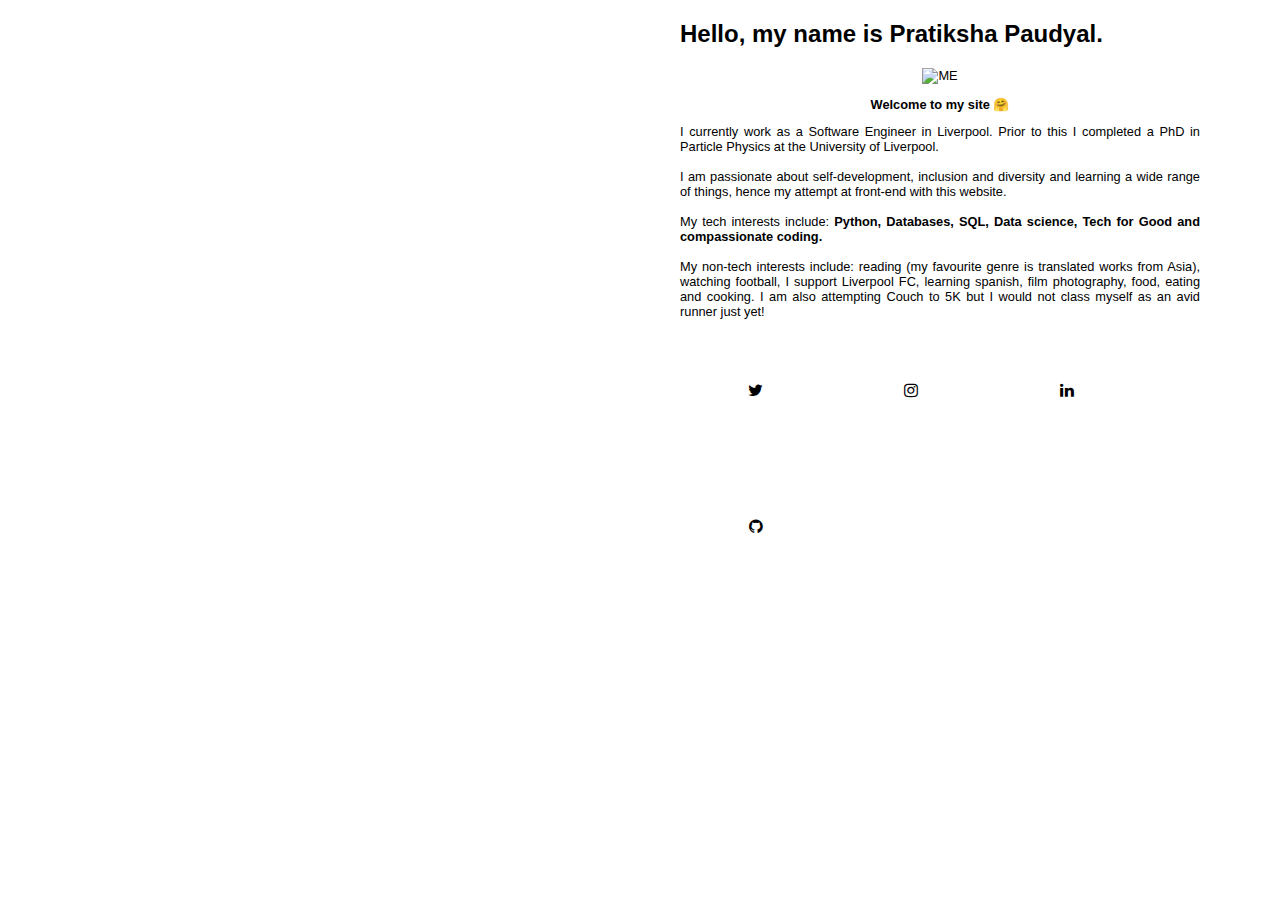
==== index.html @ b805777e "Add files via upload" ====
<!DOCTYPE html>
<html lang="en">
<head>
	<title>Pratiksha Paudyal</title>
	<meta name="viewport" content="width=device-width, initial-scale=1.0, maximum-scale=1, user-scalable=no">
	<link rel="stylesheet" type="text/css" href="css/style.css">
	<link href="https://fonts.googleapis.com/icon?family=Material+Icons" rel="stylesheet">
	<script src="https://ajax.googleapis.com/ajax/libs/jquery/3.5.1/jquery.min.js"></script>
</head>
<body>
	<div class="index">
		<div class="LeftSide">
			<h3 class="headline">
				<ul>
					<li>
						<a href="pages/projects.html"> Projects       </a> 
					 	<!-- <a href="pages/blog.html"> Blog </a>  -->
					 	<a href="https://pratikshapaudyal.wordpress.com"> Food </a> 
					 	<a href="https://open.spotify.com/show/6wGoxX4UTIquqORIoxCNhM"> Podcast </a> 

					</li>
				</ul>
			 </h3>
			<!-- <h2 class="headline">Pratiksha Paudyal</h2> -->
			<p class="footer"> Software Engineer. PhD in Particle Physics. Aspiring Data Scientist.  </p>
		</div>

		<div class="content">
			<h2> Hello, my name is Pratiksha Paudyal.  
			</h2>

			<div class="profile">
				<div class="Photo">
					<img id="img1" src="img/728f263e-75f1-4a0b-8a38-a3d19326ab40_IMG_20190803_175802.jpg" alt="ME">
					<p>
						<strong>
							Welcome to my site 🤗 
						</strong>
					</p>
				</div>

				<div class="Text">
					<p> 
						I currently work as a Software Engineer in Liverpool. Prior to this I completed a PhD in Particle Physics at the University of Liverpool.
						<br><br>
						I am passionate about self-development, inclusion and diversity and learning a wide range of things, hence my attempt at front-end with this website. 
						<br><br>
						My tech interests include: <strong> Python, Databases, SQL, Data science, Tech for Good and compassionate coding. </strong>
						<br><br>
						My non-tech interests include: reading (my favourite genre is translated
						works from Asia), watching football, I support Liverpool FC, learning spanish, film photography, food, eating and
						cooking. 
						I am also attempting Couch to 5K but I would not class myself as an avid
						runner just yet! 
					</p>
				</div>
			</div>

		<!-- 	<div class="container">
				<div class="flex-inline-container">
					
				<div class="Food">
					<h3> Food </h3>
					<img id="img2" src="img/IMG_20191227_102019.jpg" width="400" alt="Photo of delicious momos" >
					<br>
					<br>
					<p> I love food! Especially momo!!! <br>
						I blog about food <a href="https://pratikshapaudyal.wordpress.com"> <strong> here </strong> </a>
						and my Food Instagram page is <a href="https://Instagram.com/foodbypratiksha"> <strong> Food By Pratiksha. </strong> </a>
						<br>
						I host a podcast, <a href=" https://open.spotify.com/show/6wGoxX4UTIquqORIoxCNhM"> <strong> Liverpool Food Stories, </strong></a> focused on showcasing the diversity within Liverpool's food and drink scene. 
					</p>
				</div>

				<div class=".flex-inline-container Tech">
					<h3> Tech </h3>
					<img id="img3" src="img/download.jpg" width="400" alt="Meme of dog at computer with the text saying I have no idea what I am doing" >
					<br>
					<br>
					<p> Please check out my <a href="https://github.com/pratikshapaudyal"> <strong>  GitHub </strong> </a> for some projects I am working on. 
						I have created a Friendly Twitter Bot that retweets #NepaliWomenInTech, you can find it 
						<a href="https://twitter.com/nepali_tech_bot"> <strong> here. </strong> </a>
					</p>
				</div>
				</div>
			</div> -->

			<div class = "links">
				<meta name="viewport" content="width=device-width, initial-scale=2">
				<link rel="stylesheet" href="https://cdnjs.cloudflare.com/ajax/libs/font-awesome/4.7.0/css/font-awesome.min.css">
				<a href="https://twitter.com/pratiksha__" class="fa fa-twitter"></a>
				<a href="https://instagram.com/pratiksha__" class="fa fa-instagram"></a>
				<a href="https://www.linkedin.com/in/pratiksha-paudyal" class="fa fa-linkedin"></a>
				<a href="https://github.com/pratikshapaudyal" class = "fa fa-github"></a>
			</div>

			<!-- Content End -->
		</div>

		<!-- Index End -->
	</div>

	<!-- Script -->
	<script src="js/index.js"></script>
</body>
</html>
---- css/style.css ----
body {
  font-family: Arial;
  /*font-family: Helvetica Neue, Helvetica, Arial, sans-serif;*/
  margin: 0;
  padding: 0;
  background: #fff;
}

.index {
  display: flex;
}

/* Left Side */
.LeftSide {
  background: url('../img/IMG_20191231_091626.jpg');
  background-size: cover;
  height: 100vh;
  width: 50vw;
  color: #fff;
  display: flex;
  flex-direction: column;
  justify-content: space-between;
  padding-left: 5rem;
}

.LeftSide h1 {
  padding-top: 2rem;
}

.LeftSide .headline {
  font-size: 2rem;
  font-weight: 600;
  max-width: 70%;
}

  .LeftSide .headline ul {
  list-style-type: none;
  margin: 0;
  padding: 0;
}

.index .LeftSide .headline a {
  color:  white;
  text-decoration: none;
  margin-bottom: 1.25em;
  font-weight: 700;
  padding: 0px 10px;
}

.index .LeftSide .headline a:hover {
   text-decoration: underline; // changed from text:decoration:none
}

.index .LeftSide .footer {
  font-size: 1.7rem;
  font-weight: 600;
  max-width: 70%;
  position: relative;
  padding-bottom: 2rem;
}

.index .LeftSide .footer:before {
  content: '';
  position: relative;
  display: block;
  background: #fff;
  height: 2px;
  width: 10%;
  top: -20px;
}

/* Right Side */
.index .content {
  overflow-y: scroll;
  width: 50vw;
  height: 100vh;
  padding-left: 5rem;
  padding-right: 5rem;
}

.index .content h1 {
  padding-top: 2rem;
  padding-bottom: 3rem;
}


/* FROM GLITCH */

.index .content .profile > div {
  flex: 1; /*grow*/
  font-size: 1vw;

}

.index .content .Photo{
  /*text-align: center;*/
  font-size: 1vw;
  text-align: center;

  /*border: 1px solid green;*/

}

a {
  color:  black;
  text-decoration: none;
  margin-bottom: 1.25em;
  font-weight: 700;
}

a:hover {
   text-decoration: underline; // changed from text:decoration:none
}

.Text{
  font-size: 1vw;
  text-align: justify;

}

.container {
  display: flex;
/*  width: 40vw;
  height: 100vh;*/
/*  width: 20vw;
  height: 80vh;*/

}

.content .container .flex-inline-container {
  display: inline-flex;
}


.content .container .flex-inline-container .Food{
  text-align: center;
  /*border: 1px solid green;*/
  font-size: 1vw;  
  grid-gap: 4px;

}

.content .container .flex-inline-container .Tech{
  text-align: center;
  /*border: 1px solid green;*/
  font-size: 1vw;
  grid-gap: 4px;
}




/* Style all font awesome icons */
.fa {
  padding: 50px;
  font-size: 4vw;
  width: 4vw;
  text-align: center;
  text-decoration: none;
}

/* Add a hover effect if you want */
.fa:hover {
  opacity: 0.5;
}


#img1 {
  width: 78.5%;
  height: inherit;
  object-fit: cover;
  object-positon: center center;
}

.index .content .container .Food #img2 {
  /*width: 100%;*/
  height: inherit;
  object-fit: cover;
  object-positon: center center;
}

.index .content .container .Tech #img3 {
  /*width: 150%;*/
  height: inherit;
  object-fit: cover;
  object-positon: center center;
}



links{
    text-align: center;
    position: absolute;
    top: 50%;
    left: 50%;
    transform: translate(-50%,-50%) rotate(0deg);
    transition: transform .4s ease-in-out;
    font-weight: 700;
    font-size: 13px;
}

fa-github{
  background: #007bb5;
  color: white;
  transform: translate(-50%,-50%) rotate(0deg);
  transition: transform .4s ease-in-out;
}

fa-linkedin {
    background: #007bb5;
    color: white;
    position: absolute;
    top: 50%;
    left: 50%;
    transform: translate(-50%,-50%) rotate(0deg);
    transition: transform .4s ease-in-out;
    font-weight: 700;
    font-size: 13px;
}

fa-instagram {
  background: #125688;
  color: white;
}

/* Twitter */
fa-twitter {
  background: #55ACEE;
  color: white;
}


/* Responsive */
@media only screen and (min-width: 2560px) {
  .index .content .items .question p {
    font-size: 2.7rem;
  }

  .index .content .items .answer p {
    font-size: 1.5rem;
  }
}

@media only screen and (max-width: 1025px) {
  .index {
    flex-direction: column;
  }

  .index .illustration,
  .index .content {
    width: 100vw;
    padding-right: 0;
  }

  .index .content {
    padding-top: 3rem;
  }

  .index .content .items {
    padding-right: 5rem;
  }
}

@media only screen and (max-width: 425px) {
  .index .illustration {
    height: auto;
    display: unset;
    text-align: center;
    padding-left: 0;
  }

  .index .illustration .headline {
    font-size: 1rem;
    
  }

  .index .illustration .footer {
    margin: auto;
    font-size: 1.3rem;
  }

  .index .illustration .footer:before {
    margin: auto;
  }

  .index .content {
    padding: 0;
    text-align: center;
  }

  .index .content .items {
    padding-right: 1rem;
    padding-left: 1rem;
  }
}
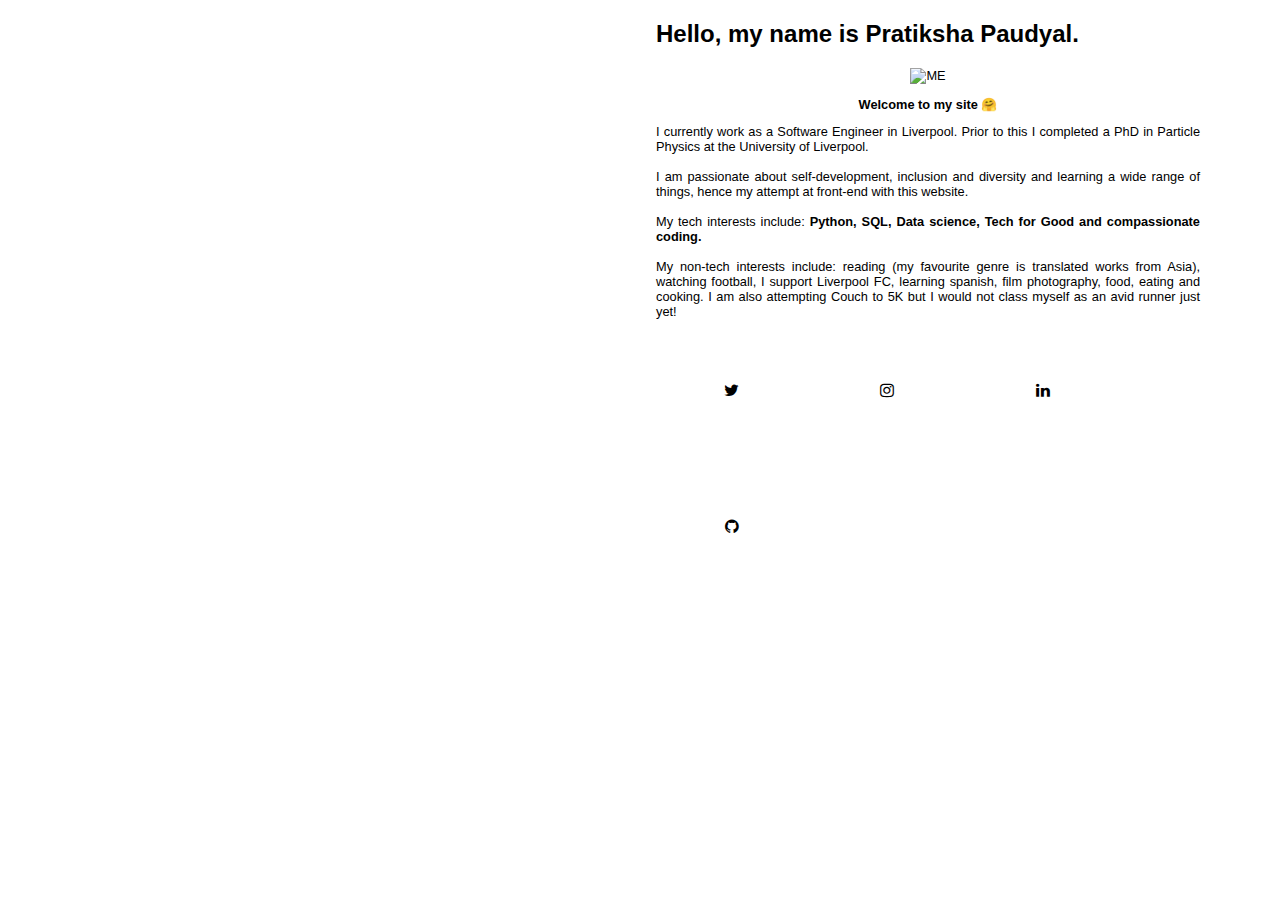
==== commit ca9e3729: "Add files via upload" ====
--- a/index.html
+++ b/index.html
@@ -15,8 +15,8 @@
 					<li>
 						<a href="pages/projects.html"> Projects       </a> 
 					 	<!-- <a href="pages/blog.html"> Blog </a>  -->
-					 	<a href="https://pratikshapaudyal.wordpress.com"> Food </a> 
-					 	<a href="https://open.spotify.com/show/6wGoxX4UTIquqORIoxCNhM"> Podcast </a> 
+					 	<a href="https://pratikshapaudyal.wordpress.com" target="_blank"> Food </a> 
+					 	<a href="https://open.spotify.com/show/6wGoxX4UTIquqORIoxCNhM" target="_blank"> Podcast </a> 
 
 					</li>
 				</ul>
@@ -45,7 +45,7 @@
 						<br><br>
 						I am passionate about self-development, inclusion and diversity and learning a wide range of things, hence my attempt at front-end with this website. 
 						<br><br>
-						My tech interests include: <strong> Python, Databases, SQL, Data science, Tech for Good and compassionate coding. </strong>
+						My tech interests include: <strong> Python, SQL, Data science, Tech for Good and compassionate coding. </strong>
 						<br><br>
 						My non-tech interests include: reading (my favourite genre is translated
 						works from Asia), watching football, I support Liverpool FC, learning spanish, film photography, food, eating and
@@ -86,7 +86,7 @@
 			</div> -->
 
 			<div class = "links">
-				<meta name="viewport" content="width=device-width, initial-scale=2">
+				<meta name="viewport" content="width=device-width, initial-scale=1">
 				<link rel="stylesheet" href="https://cdnjs.cloudflare.com/ajax/libs/font-awesome/4.7.0/css/font-awesome.min.css">
 				<a href="https://twitter.com/pratiksha__" class="fa fa-twitter"></a>
 				<a href="https://instagram.com/pratiksha__" class="fa fa-instagram"></a>
--- a/css/style.css
+++ b/css/style.css
@@ -28,7 +28,7 @@
 }
 
 .LeftSide .headline {
-  font-size: 2rem;
+  font-size: 1rem;
   font-weight: 600;
   max-width: 70%;
 }
@@ -37,6 +37,8 @@
   list-style-type: none;
   margin: 0;
   padding: 0;
+  padding-left: 2rem;
+  padding-right: 5rem;
 }
 
 .index .LeftSide .headline a {
@@ -74,7 +76,7 @@
   overflow-y: scroll;
   width: 50vw;
   height: 100vh;
-  padding-left: 5rem;
+  padding-left: 2rem;
   padding-right: 5rem;
 }
 
@@ -231,15 +233,6 @@
 
 
 /* Responsive */
-@media only screen and (min-width: 2560px) {
-  .index .content .items .question p {
-    font-size: 2.7rem;
-  }
-
-  .index .content .items .answer p {
-    font-size: 1.5rem;
-  }
-}
 
 @media only screen and (max-width: 1025px) {
   .index {
@@ -274,15 +267,6 @@
     
   }
 
-  .index .illustration .footer {
-    margin: auto;
-    font-size: 1.3rem;
-  }
-
-  .index .illustration .footer:before {
-    margin: auto;
-  }
-
   .index .content {
     padding: 0;
     text-align: center;
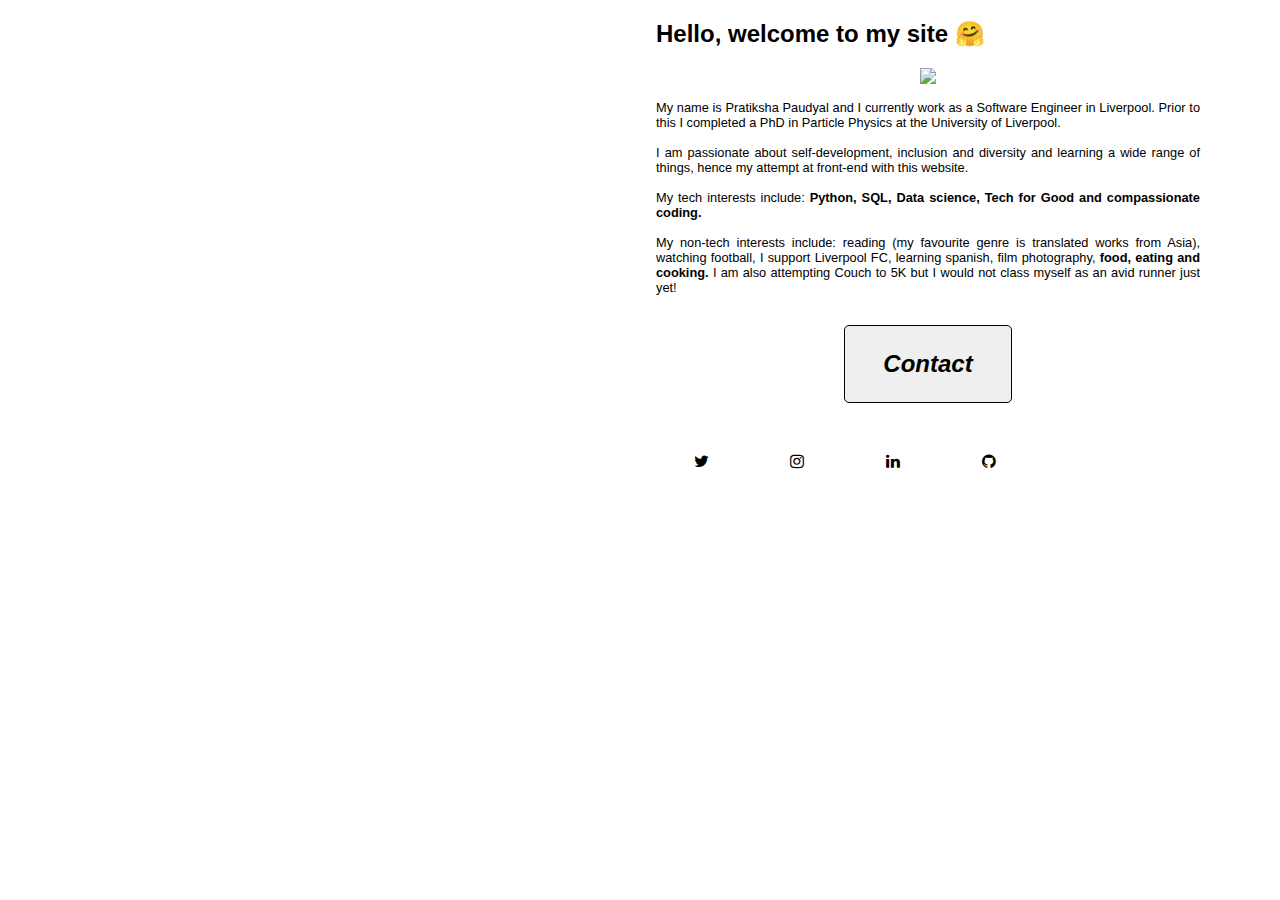
==== commit b25caa33: "Add files via upload" ====
--- a/index.html
+++ b/index.html
@@ -1,98 +1,90 @@
 <!DOCTYPE html>
 <html lang="en">
+
 <head>
 	<title>Pratiksha Paudyal</title>
-	<meta name="viewport" content="width=device-width, initial-scale=1.0, maximum-scale=1, user-scalable=no">
+	<!-- <meta name="viewport" content="width=device-width, initial-scale=1.0, maximum-scale=1, user-scalable=no"> -->
+	<meta name="viewport" content="width=device-width, initial-scale=1.0">
+
 	<link rel="stylesheet" type="text/css" href="css/style.css">
 	<link href="https://fonts.googleapis.com/icon?family=Material+Icons" rel="stylesheet">
 	<script src="https://ajax.googleapis.com/ajax/libs/jquery/3.5.1/jquery.min.js"></script>
 </head>
+
 <body>
 	<div class="index">
 		<div class="LeftSide">
 			<h3 class="headline">
 				<ul>
 					<li>
-						<a href="pages/projects.html"> Projects       </a> 
-					 	<!-- <a href="pages/blog.html"> Blog </a>  -->
-					 	<a href="https://pratikshapaudyal.wordpress.com" target="_blank"> Food </a> 
-					 	<a href="https://open.spotify.com/show/6wGoxX4UTIquqORIoxCNhM" target="_blank"> Podcast </a> 
+						<a href="pages/projects.html"> Projects </a>
+						<!-- <a href="pages/blog.html"> Blog </a>  -->
+						<a href="https://pratikshapaudyal.wordpress.com" target="_blank"> Food </a>
+						<a href="https://open.spotify.com/show/6wGoxX4UTIquqORIoxCNhM" target="_blank"> Podcast </a>
 
 					</li>
 				</ul>
-			 </h3>
+			</h3>
 			<!-- <h2 class="headline">Pratiksha Paudyal</h2> -->
-			<p class="footer"> Software Engineer. PhD in Particle Physics. Aspiring Data Scientist.  </p>
+			<h2 class="footer"> Pratiksha Paudyal </h2>
 		</div>
 
 		<div class="content">
-			<h2> Hello, my name is Pratiksha Paudyal.  
+			<h2> Hello, welcome to my site 🤗
 			</h2>
 
 			<div class="profile">
 				<div class="Photo">
-					<img id="img1" src="img/728f263e-75f1-4a0b-8a38-a3d19326ab40_IMG_20190803_175802.jpg" alt="ME">
+					<img id="img1" src="img/728f263e-75f1-4a0b-8a38-a3d19326ab40_IMG_20190803_175802.jpg"
+						style="max-width:100%;height:auto; alt=" ME">
 					<p>
 						<strong>
-							Welcome to my site 🤗 
+
 						</strong>
 					</p>
 				</div>
 
 				<div class="Text">
-					<p> 
-						I currently work as a Software Engineer in Liverpool. Prior to this I completed a PhD in Particle Physics at the University of Liverpool.
+					<p>
+						My name is Pratiksha Paudyal and I currently work as a Software Engineer in Liverpool. Prior to
+						this I completed a PhD in Particle Physics at the University of Liverpool.
 						<br><br>
-						I am passionate about self-development, inclusion and diversity and learning a wide range of things, hence my attempt at front-end with this website. 
+						I am passionate about self-development, inclusion and diversity and learning a wide range of
+						things, hence my attempt at front-end with this website.
 						<br><br>
-						My tech interests include: <strong> Python, SQL, Data science, Tech for Good and compassionate coding. </strong>
+						My tech interests include: <strong> Python, SQL, Data science, Tech for Good and compassionate
+							coding. </strong>
 						<br><br>
 						My non-tech interests include: reading (my favourite genre is translated
-						works from Asia), watching football, I support Liverpool FC, learning spanish, film photography, food, eating and
-						cooking. 
+						works from Asia), watching football, I support Liverpool FC, learning spanish, film photography,
+						<a href="https://instagram.com/foodbypratiksha"> <strong> food, </strong> </a> <a
+							href="https://pratikshapaudyal.wordpress.com"> <strong> eating and
+								cooking. </strong> </a>
 						I am also attempting Couch to 5K but I would not class myself as an avid
-						runner just yet! 
+						runner just yet!
 					</p>
 				</div>
 			</div>
+			<br>
 
-		<!-- 	<div class="container">
-				<div class="flex-inline-container">
-					
-				<div class="Food">
-					<h3> Food </h3>
-					<img id="img2" src="img/IMG_20191227_102019.jpg" width="400" alt="Photo of delicious momos" >
-					<br>
-					<br>
-					<p> I love food! Especially momo!!! <br>
-						I blog about food <a href="https://pratikshapaudyal.wordpress.com"> <strong> here </strong> </a>
-						and my Food Instagram page is <a href="https://Instagram.com/foodbypratiksha"> <strong> Food By Pratiksha. </strong> </a>
-						<br>
-						I host a podcast, <a href=" https://open.spotify.com/show/6wGoxX4UTIquqORIoxCNhM"> <strong> Liverpool Food Stories, </strong></a> focused on showcasing the diversity within Liverpool's food and drink scene. 
-					</p>
-				</div>
+			<div align="center">
+				<button class="button">
+					<a href="mailto:pratiksha_paudyal@hotmail.co.uk"> Contact </a>
+				</button>
 
-				<div class=".flex-inline-container Tech">
-					<h3> Tech </h3>
-					<img id="img3" src="img/download.jpg" width="400" alt="Meme of dog at computer with the text saying I have no idea what I am doing" >
-					<br>
-					<br>
-					<p> Please check out my <a href="https://github.com/pratikshapaudyal"> <strong>  GitHub </strong> </a> for some projects I am working on. 
-						I have created a Friendly Twitter Bot that retweets #NepaliWomenInTech, you can find it 
-						<a href="https://twitter.com/nepali_tech_bot"> <strong> here. </strong> </a>
-					</p>
-				</div>
-				</div>
-			</div> -->
+			</div>
+			<br>
 
-			<div class = "links">
-				<meta name="viewport" content="width=device-width, initial-scale=1">
-				<link rel="stylesheet" href="https://cdnjs.cloudflare.com/ajax/libs/font-awesome/4.7.0/css/font-awesome.min.css">
+			<div class="links" align="center">
+				<!-- <meta name="viewport" content="width=device-width, initial-scale=1"> -->
+				<link rel="stylesheet" a
+					href="https://cdnjs.cloudflare.com/ajax/libs/font-awesome/4.7.0/css/font-awesome.min.css">
 				<a href="https://twitter.com/pratiksha__" class="fa fa-twitter"></a>
 				<a href="https://instagram.com/pratiksha__" class="fa fa-instagram"></a>
 				<a href="https://www.linkedin.com/in/pratiksha-paudyal" class="fa fa-linkedin"></a>
-				<a href="https://github.com/pratikshapaudyal" class = "fa fa-github"></a>
+				<a href="https://github.com/pratikshapaudyal" class="fa fa-github"></a>
 			</div>
+			<!-- <h2 style="font-family:tempus sans itc;"><a href="website_homepage.htm">Home</a> <a href="website_hills.htm">Hills Pupil Tailored Website</a></h2> -->
 
 			<!-- Content End -->
 		</div>
@@ -100,7 +92,6 @@
 		<!-- Index End -->
 	</div>
 
-	<!-- Script -->
-	<script src="js/index.js"></script>
 </body>
+
 </html>--- a/css/style.css
+++ b/css/style.css
@@ -1,6 +1,5 @@
 body {
   font-family: Arial;
-  /*font-family: Helvetica Neue, Helvetica, Arial, sans-serif;*/
   margin: 0;
   padding: 0;
   background: #fff;
@@ -33,7 +32,7 @@
   max-width: 70%;
 }
 
-  .LeftSide .headline ul {
+.LeftSide .headline ul {
   list-style-type: none;
   margin: 0;
   padding: 0;
@@ -50,7 +49,7 @@
 }
 
 .index .LeftSide .headline a:hover {
-   text-decoration: underline; // changed from text:decoration:none
+ text-decoration: underline; // changed from text:decoration:none
 }
 
 .index .LeftSide .footer {
@@ -85,22 +84,16 @@
   padding-bottom: 3rem;
 }
 
-
 /* FROM GLITCH */
-
 .index .content .profile > div {
   flex: 1; /*grow*/
   font-size: 1vw;
-
 }
 
 .index .content .Photo{
   /*text-align: center;*/
   font-size: 1vw;
   text-align: center;
-
-  /*border: 1px solid green;*/
-
 }
 
 a {
@@ -111,35 +104,26 @@
 }
 
 a:hover {
-   text-decoration: underline; // changed from text:decoration:none
+ text-decoration: underline; 
 }
 
 .Text{
   font-size: 1vw;
   text-align: justify;
-
 }
 
 .container {
   display: flex;
-/*  width: 40vw;
-  height: 100vh;*/
-/*  width: 20vw;
-  height: 80vh;*/
-
 }
 
 .content .container .flex-inline-container {
   display: inline-flex;
 }
 
-
 .content .container .flex-inline-container .Food{
   text-align: center;
-  /*border: 1px solid green;*/
   font-size: 1vw;  
   grid-gap: 4px;
-
 }
 
 .content .container .flex-inline-container .Tech{
@@ -150,21 +134,6 @@
 }
 
 
-
-
-/* Style all font awesome icons */
-.fa {
-  padding: 50px;
-  font-size: 4vw;
-  width: 4vw;
-  text-align: center;
-  text-decoration: none;
-}
-
-/* Add a hover effect if you want */
-.fa:hover {
-  opacity: 0.5;
-}
 
 
 #img1 {
@@ -189,91 +158,103 @@
 }
 
 
-
-links{
-    text-align: center;
-    position: absolute;
-    top: 50%;
-    left: 50%;
-    transform: translate(-50%,-50%) rotate(0deg);
-    transition: transform .4s ease-in-out;
-    font-weight: 700;
-    font-size: 13px;
-}
-
-fa-github{
-  background: #007bb5;
-  color: white;
-  transform: translate(-50%,-50%) rotate(0deg);
-  transition: transform .4s ease-in-out;
-}
-
-fa-linkedin {
+.button {
+    border-radius: 5px;
+    border: 1px solid black;
+    padding: 1em 0.5em;
+    display: inline-block;
+    font-size: 1.5em;
+    font-style: italic;
+    margin: 0 1em;
+    margin-bottom: 0.5em;
+    min-width: 7em;
+    transition: all .25s ease;
+}
+.button:hover {background-color: white}
+
+.button:active {
+  background-color: white;
+  box-shadow: 0 5px white;
+  transform: translateY(4px);
+}
+
+/* Style all font awesome icons */
+.fa {
+  padding: 20px;
+  font-size: 4vw;
+  width: 4vw;
+  text-align: center;
+  text-decoration: none;
+}
+
+/* Add a hover effect if you want */
+.fa:hover {
+  opacity: 0.5;
+}
+
+.links{
+  display: inline-block;
+  align-items: center;
+  }
+
+  fa-github{
     background: #007bb5;
     color: white;
-    position: absolute;
-    top: 50%;
-    left: 50%;
-    transform: translate(-50%,-50%) rotate(0deg);
-    transition: transform .4s ease-in-out;
-    font-weight: 700;
-    font-size: 13px;
-}
-
-fa-instagram {
-  background: #125688;
-  color: white;
-}
-
-/* Twitter */
-fa-twitter {
-  background: #55ACEE;
-  color: white;
-}
-
-
-/* Responsive */
-
-@media only screen and (max-width: 1025px) {
-  .index {
-    flex-direction: column;
-  }
-
-  .index .illustration,
-  .index .content {
-    width: 100vw;
-    padding-right: 0;
-  }
-
-  .index .content {
-    padding-top: 3rem;
-  }
-
-  .index .content .items {
-    padding-right: 5rem;
-  }
-}
-
-@media only screen and (max-width: 425px) {
-  .index .illustration {
-    height: auto;
-    display: unset;
-    text-align: center;
-    padding-left: 0;
-  }
-
-  .index .illustration .headline {
-    font-size: 1rem;
-    
-  }
-
-  .index .content {
-    padding: 0;
-    text-align: center;
-  }
-
-  .index .content .items {
-    padding-right: 1rem;
-    padding-left: 1rem;
-  }
-}
+  }
+
+  fa-linkedin {
+    background: #007bb5;
+    color: white;
+  }
+
+  fa-instagram {
+    background: #125688;
+    color: white;
+  }
+
+  fa-twitter {
+    background: #55ACEE;
+    color: white;
+  }
+
+
+  /* Responsive */
+  @media only screen and (max-width: 1025px) {
+    .index {
+      flex-direction: column;
+    }
+
+    .index .LeftSide,
+    .index .content {
+      width: 100vw;
+      padding-right: 0;
+    }
+
+    .index .content {
+      padding-top: 3rem;
+    }
+  }
+
+  @media only screen and (max-width: 425px) {
+    .index .LeftSide {
+      height: auto;
+      display: unset;
+      text-align: center;
+      padding-left: 0;
+    }
+
+    .index .LeftSide .headline {
+      font-size: 1rem;
+
+    }
+
+    .index .content .Text{
+      font-size: 1vw;
+    }
+
+    .index .content {
+      padding: 0;
+      text-align: center;
+    }
+
+  }
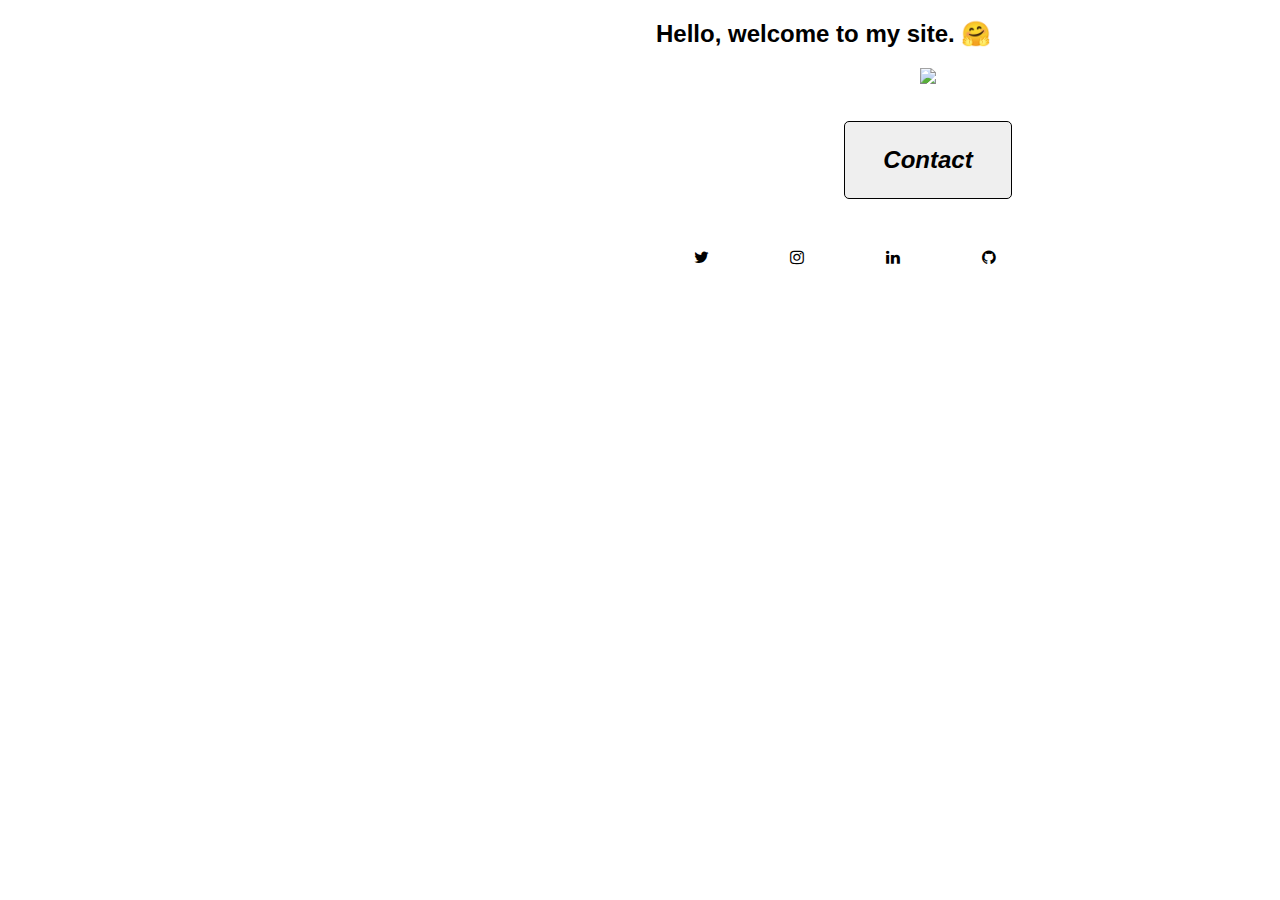
==== commit 44cb933b: "Update index.html" ====
--- a/index.html
+++ b/index.html
@@ -17,59 +17,37 @@
 			<h3 class="headline">
 				<ul>
 					<li>
-						<a href="pages/projects.html"> Projects </a>
-						<!-- <a href="pages/blog.html"> Blog </a>  -->
-						<a href="https://pratikshapaudyal.wordpress.com" target="_blank"> Food </a>
-						<a href="https://open.spotify.com/show/6wGoxX4UTIquqORIoxCNhM" target="_blank"> Podcast </a>
+						<a href=""> Projects </a>
+						<a href="" target="_blank"> Food </a>
+						<a href="" target="_blank"> Podcast </a>
+						<a href=""> Recommendations </a>
 
 					</li>
 				</ul>
 			</h3>
-			<!-- <h2 class="headline">Pratiksha Paudyal</h2> -->
-			<h2 class="footer"> Pratiksha Paudyal </h2>
+			<!-- <h2 class="headline"></h2> -->
+			<h2 class="footer">  </h2>
 		</div>
 
 		<div class="content">
-			<h2> Hello, welcome to my site 🤗
+			<h2> Hello, welcome to my site. 🤗
 			</h2>
 
 			<div class="profile">
 				<div class="Photo">
 					<img id="img1" src="img/728f263e-75f1-4a0b-8a38-a3d19326ab40_IMG_20190803_175802.jpg"
 						style="max-width:100%;height:auto; alt=" ME">
-					<p>
-						<strong>
+				</div>
+				<p>
+					
+				</p>
+			</div>
 
-						</strong>
-					</p>
-				</div>
-
-				<div class="Text">
-					<p>
-						My name is Pratiksha Paudyal and I currently work as a Software Engineer in Liverpool. Prior to
-						this I completed a PhD in Particle Physics at the University of Liverpool.
-						<br><br>
-						I am passionate about self-development, inclusion and diversity and learning a wide range of
-						things, hence my attempt at front-end with this website.
-						<br><br>
-						My tech interests include: <strong> Python, SQL, Data science, Tech for Good and compassionate
-							coding. </strong>
-						<br><br>
-						My non-tech interests include: reading (my favourite genre is translated
-						works from Asia), watching football, I support Liverpool FC, learning spanish, film photography,
-						<a href="https://instagram.com/foodbypratiksha"> <strong> food, </strong> </a> <a
-							href="https://pratikshapaudyal.wordpress.com"> <strong> eating and
-								cooking. </strong> </a>
-						I am also attempting Couch to 5K but I would not class myself as an avid
-						runner just yet!
-					</p>
-				</div>
-			</div>
 			<br>
 
 			<div align="center">
 				<button class="button">
-					<a href="mailto:pratiksha_paudyal@hotmail.co.uk"> Contact </a>
+					<a href="mailto:pratiksha_paudyal@hotmail.co.uk" target="_blank"> Contact </a>
 				</button>
 
 			</div>
@@ -79,10 +57,10 @@
 				<!-- <meta name="viewport" content="width=device-width, initial-scale=1"> -->
 				<link rel="stylesheet" a
 					href="https://cdnjs.cloudflare.com/ajax/libs/font-awesome/4.7.0/css/font-awesome.min.css">
-				<a href="https://twitter.com/pratiksha__" class="fa fa-twitter"></a>
-				<a href="https://instagram.com/pratiksha__" class="fa fa-instagram"></a>
-				<a href="https://www.linkedin.com/in/pratiksha-paudyal" class="fa fa-linkedin"></a>
-				<a href="https://github.com/pratikshapaudyal" class="fa fa-github"></a>
+				<a href="" class="fa fa-twitter" target="_blank"></a>
+				<a href="" class="fa fa-instagram" target="_blank"></a>
+				<a href="" class="fa fa-linkedin" target="_blank"></a>
+				<a href="" class="fa fa-github" target="_blank"></a>
 			</div>
 			<!-- <h2 style="font-family:tempus sans itc;"><a href="website_homepage.htm">Home</a> <a href="website_hills.htm">Hills Pupil Tailored Website</a></h2> -->
 
@@ -94,4 +72,4 @@
 
 </body>
 
-</html>+</html>
